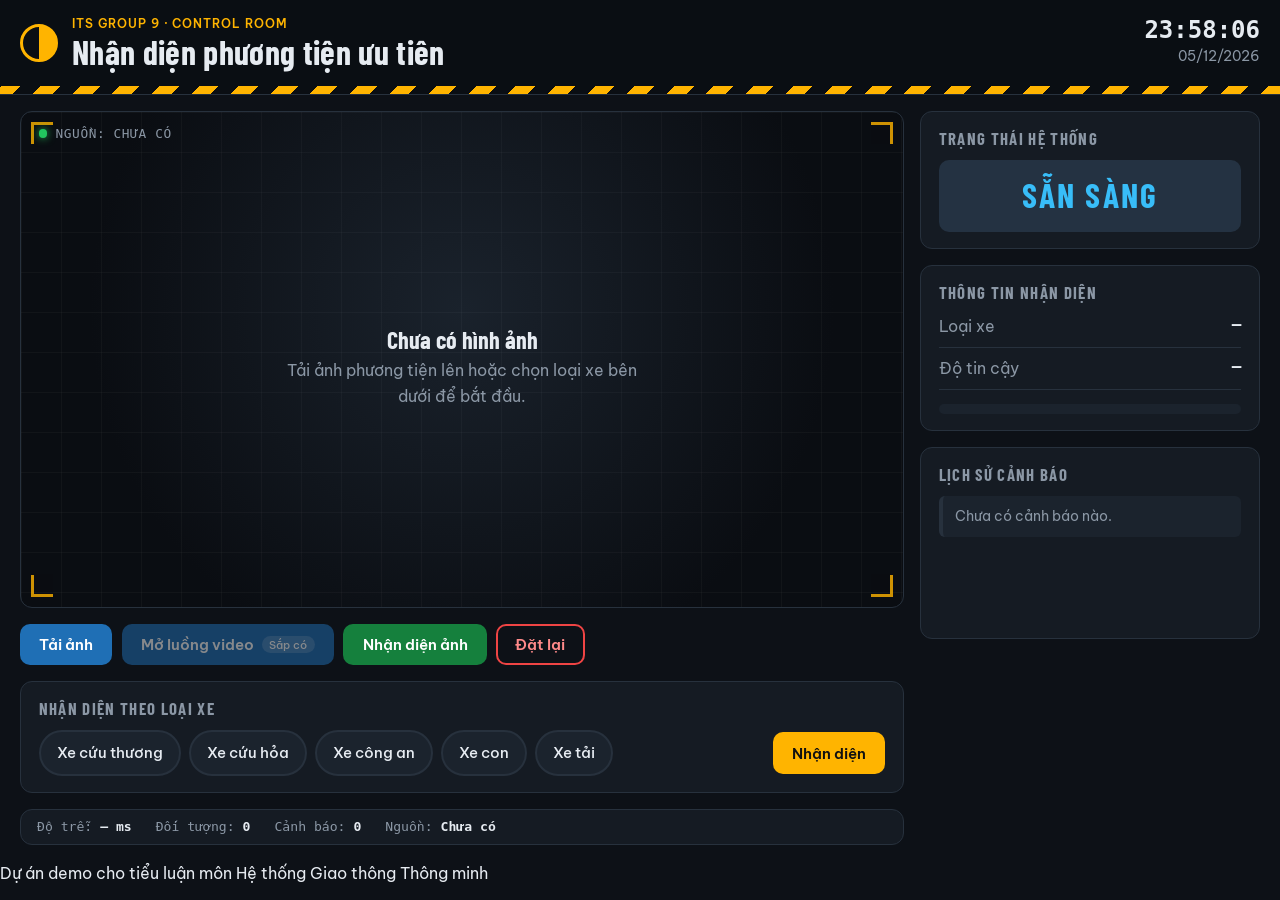
==== frontend/index.html @ 5339db7a "Add main dashboard layout, styles and clock" ====
<!DOCTYPE html>
<html lang="vi">
<head>
  <meta charset="UTF-8">
  <meta name="viewport" content="width=device-width, initial-scale=1">
  <title>Trung tâm nhận diện phương tiện ưu tiên | ITS Group 9</title>
  <meta name="description" content="Demo nhận diện phương tiện ưu tiên: xe cứu thương, xe cứu hỏa, xe công an.">
  <meta name="color-scheme" content="dark">

  <link rel="preconnect" href="https://fonts.googleapis.com">
  <link rel="preconnect" href="https://fonts.gstatic.com" crossorigin>
  <link href="https://fonts.googleapis.com/css2?family=Barlow+Condensed:wght@600;700&family=Be+Vietnam+Pro:wght@400;500;600&display=swap" rel="stylesheet">
  <link rel="stylesheet" href="css/style.css">
</head>
<body>
  <a class="skip-link" href="#main">Bỏ qua đến nội dung chính</a>

  <!-- ===== Thanh tiêu đề ===== -->
  <header class="topbar">
    <div class="topbar__inner">
      <div class="brand">
        <span class="brand__mark" aria-hidden="true"></span>
        <div>
          <p class="brand__kicker">ITS Group 9 · Control Room</p>
          <h1 class="brand__title">Nhận diện phương tiện ưu tiên</h1>
        </div>
      </div>
      <div class="clock" aria-label="Thời gian hiện tại">
        <time id="clock" class="clock__time">--:--:--</time>
        <span id="clock-date" class="clock__date">--/--/----</span>
      </div>
    </div>
    <div class="hazard-band" aria-hidden="true"></div>
  </header>

  <main id="main" class="dashboard">

    <!-- ===== Cột trái: màn hình + điều khiển ===== -->
    <div class="workspace">

      <!-- Màn hình hiển thị (Thành viên 4 vẽ khung tải ảnh/xem trước vào #upload-root) -->
      <section class="stage" aria-label="Màn hình nhận diện">
        <div class="stage__tag"><span class="dot" aria-hidden="true"></span>Nguồn: <span id="stage-source">Chưa có</span></div>
        <i class="corner corner--tl" aria-hidden="true"></i>
        <i class="corner corner--tr" aria-hidden="true"></i>
        <i class="corner corner--bl" aria-hidden="true"></i>
        <i class="corner corner--br" aria-hidden="true"></i>

        <div id="upload-root" class="stage__body">
          <!-- Thành viên 4: khung kéo thả, ảnh xem trước, trạng thái xử lý (js/upload.js) -->
          <div class="stage__hint">
            <p class="stage__hint-title">Chưa có hình ảnh</p>
            <p>Tải ảnh phương tiện lên hoặc chọn loại xe bên dưới để bắt đầu.</p>
          </div>
        </div>
      </section>

      <!-- Nút điều khiển -->
      <div class="toolbar" role="group" aria-label="Điều khiển">
        <button id="btn-load" class="btn btn--primary" type="button">Tải ảnh</button>
        <button id="btn-stream" class="btn btn--primary" type="button" disabled
                title="Hướng phát triển: chưa có trong phạm vi demo">Mở luồng video <small>Sắp có</small></button>
        <button id="btn-start" class="btn btn--go" type="button">Nhận diện ảnh</button>
        <button id="btn-reset" class="btn btn--stop" type="button">Đặt lại</button>
      </div>

      <!-- Nhận diện theo loại xe (Thành viên 3) -->
      <section class="card" aria-labelledby="type-title">
        <h2 id="type-title" class="card__title">Nhận diện theo loại xe</h2>
        <form id="type-form" class="type-form" novalidate>
          <fieldset class="choices">
            <legend class="visually-hidden">Loại phương tiện</legend>
            <!-- value phải khớp danh sách vehicle_type của backend -->
            <label class="choice"><input type="radio" name="vehicle_type" value="ambulance" required><span class="choice__body">Xe cứu thương</span></label>
            <label class="choice"><input type="radio" name="vehicle_type" value="fire_truck"><span class="choice__body">Xe cứu hỏa</span></label>
            <label class="choice"><input type="radio" name="vehicle_type" value="police"><span class="choice__body">Xe công an</span></label>
            <label class="choice"><input type="radio" name="vehicle_type" value="car"><span class="choice__body">Xe con</span></label>
            <label class="choice"><input type="radio" name="vehicle_type" value="truck"><span class="choice__body">Xe tải</span></label>
          </fieldset>
          <button id="type-submit" class="btn btn--accent" type="submit">Nhận diện</button>
        </form>
        <p id="type-error" class="form-error" role="alert" hidden></p>
      </section>

      <!-- Thanh trạng thái -->
      <div class="statusbar" aria-label="Thông số hệ thống">
        <span>Độ trễ: <b id="stat-latency">– ms</b></span>
        <span>Đối tượng: <b id="stat-objects">0</b></span>
        <span>Cảnh báo: <b id="stat-alerts">0</b></span>
        <span>Nguồn: <b id="stat-source">Chưa có</b></span>
      </div>
    </div>

    <!-- ===== Cột phải: trạng thái, thông tin, lịch sử ===== -->
    <aside id="result" class="sidebar" data-state="empty" aria-label="Kết quả nhận diện">

      <section class="card">
        <h2 class="card__title">Trạng thái hệ thống</h2>
        <div id="result-status" class="status-badge" role="status" aria-live="polite">Sẵn sàng</div>
        <p id="result-loading" class="note" hidden>Đang nhận diện…</p>
        <p id="result-error" class="form-error" role="alert" hidden></p>
      </section>

      <section class="card">
        <h2 class="card__title">Thông tin nhận diện</h2>
        <dl class="info">
          <div><dt>Loại xe</dt><dd id="result-type">—</dd></div>
          <div><dt>Độ tin cậy</dt><dd id="result-confidence">—</dd></div>
        </dl>
        <div class="meter" aria-hidden="true"><span id="result-meter"></span></div>
      </section>

      <section class="card card--grow">
        <h2 class="card__title">Lịch sử cảnh báo</h2>
        <ul id="history-list" class="history">
          <li class="history__empty">Chưa có cảnh báo nào.</li>
        </ul>
      </section>
    </aside>
  </main>

  <footer class="site-footer">
    <p>Dự án demo cho tiểu luận môn Hệ thống Giao thông Thông minh</p>
  </footer>

  <script src="js/clock.js" defer></script>
  <script src="js/api.js" defer></script>
  <!-- <script src="js/upload.js" defer></script>  (Thành viên 4 mở dòng này khi có file) -->
</body>
</html>
---- frontend/css/style.css ----
/* ===== Biến chung (giao diện phòng điều khiển, nền tối) ===== */
:root {
  --bg: #0d1117;
  --panel: #151b23;
  --panel-2: #1b232d;
  --line: #27313d;
  --text: #e6ebf1;
  --muted: #8b97a5;
  --signal: #ffb400;   /* vàng cảnh báo */
  --ok: #22c55e;
  --alert: #ef4444;
  --info: #38bdf8;
  --radius: 12px;
  --font-head: "Barlow Condensed", "Arial Narrow", sans-serif;
  --font-body: "Be Vietnam Pro", system-ui, -apple-system, "Segoe UI", sans-serif;
  --font-num: ui-monospace, "Cascadia Mono", Consolas, monospace;
}

*, *::before, *::after { box-sizing: border-box; }
body { margin: 0; background: var(--bg); color: var(--text); font: 400 1rem/1.6 var(--font-body); }
h1, h2, h3, p, dl, dd, ul, ol { margin: 0; }
ul, ol { padding: 0; list-style: none; }

.visually-hidden { position: absolute; width: 1px; height: 1px; overflow: hidden; clip: rect(0 0 0 0); white-space: nowrap; }
.skip-link { position: absolute; left: 1rem; top: -4rem; z-index: 20; background: var(--signal); color: #111; padding: .5rem 1rem; border-radius: 8px; }
.skip-link:focus { top: 1rem; }
:focus-visible { outline: 3px solid var(--signal); outline-offset: 2px; }

/* ===== Thanh tiêu đề ===== */
.topbar { background: #0a0e13; border-bottom: 1px solid var(--line); }
.topbar__inner { display: flex; align-items: center; justify-content: space-between; gap: 1rem; padding: .9rem 1.25rem; }
.brand { display: flex; align-items: center; gap: .85rem; }
.brand__mark {
  width: 2.4rem; height: 2.4rem; border-radius: 50%; flex: none;
  border: 3px solid var(--signal);
  background: conic-gradient(var(--signal) 0 50%, transparent 50% 100%);
}
.brand__kicker { color: var(--signal); font-size: .78rem; font-weight: 600; letter-spacing: .08em; text-transform: uppercase; }
.brand__title { font: 700 clamp(1.5rem, 4.5vw, 2.1rem)/1.1 var(--font-head); letter-spacing: .01em; }
.clock { text-align: right; flex: none; }
.clock__time { display: block; font: 600 1.5rem/1.1 var(--font-num); }
.clock__date { color: var(--muted); font-size: .85rem; }
.hazard-band { height: 8px; background: repeating-linear-gradient(-45deg, var(--signal) 0 14px, #0a0e13 14px 28px); }

/* ===== Bố cục chính ===== */
.dashboard { display: grid; gap: 1rem; padding: 1rem 1.25rem; grid-template-columns: 1fr; max-width: 1400px; margin-inline: auto; }
.workspace, .sidebar { display: flex; flex-direction: column; gap: 1rem; min-width: 0; }

.card { background: var(--panel); border: 1px solid var(--line); border-radius: var(--radius); padding: 1rem 1.1rem; }
.card--grow { flex: 1; min-height: 12rem; }
.card__title { font: 700 1.05rem/1.2 var(--font-head); letter-spacing: .08em; text-transform: uppercase; color: var(--muted); margin-bottom: .75rem; }

/* ===== Màn hình hiển thị ===== */
.stage {
  position: relative; aspect-ratio: 16 / 9; min-height: 14rem; overflow: hidden;
  border: 1px solid var(--line); border-radius: var(--radius);
  background:
    linear-gradient(rgba(255,255,255,.03) 1px, transparent 1px) 0 0 / 40px 40px,
    linear-gradient(90deg, rgba(255,255,255,.03) 1px, transparent 1px) 0 0 / 40px 40px,
    radial-gradient(circle at 50% 40%, #1a222c, #0a0d12 70%);
}
.stage__tag {
  position: absolute; top: .9rem; left: 1.1rem; z-index: 2; display: flex; align-items: center; gap: .5rem;
  font: 500 .8rem var(--font-num); color: var(--muted); text-transform: uppercase; letter-spacing: .05em;
}
.dot { width: .55rem; height: .55rem; border-radius: 50%; background: var(--ok); box-shadow: 0 0 8px var(--ok); }
.corner { position: absolute; width: 22px; height: 22px; border: 0 solid var(--signal); opacity: .8; }
.corner--tl { top: 10px; left: 10px; border-width: 3px 0 0 3px; }
.corner--tr { top: 10px; right: 10px; border-width: 3px 3px 0 0; }
.corner--bl { bottom: 10px; left: 10px; border-width: 0 0 3px 3px; }
.corner--br { bottom: 10px; right: 10px; border-width: 0 3px 3px 0; }
.stage__body { position: absolute; inset: 0; display: grid; place-items: center; padding: 2.5rem 1.5rem 1.5rem; }
.stage__hint { text-align: center; max-width: 34ch; color: var(--muted); }
.stage__hint-title { font: 700 1.5rem var(--font-head); color: var(--text); margin-bottom: .25rem; }

/* ===== Nút ===== */
.toolbar { display: flex; flex-wrap: wrap; gap: .6rem; }
.btn {
  display: inline-flex; align-items: center; justify-content: center; gap: .5rem; padding: .7rem 1.2rem;
  border: 0; border-radius: 10px; font: 600 .95rem var(--font-body); color: #fff; cursor: pointer;
  transition: filter .15s, transform .05s;
}
.btn:hover:not(:disabled) { filter: brightness(1.15); }
.btn:active:not(:disabled) { transform: translateY(1px); }
.btn:disabled { opacity: .5; cursor: not-allowed; }
.btn small { font-size: .7rem; font-weight: 500; padding: .1rem .45rem; border-radius: 999px; background: rgba(255,255,255,.18); }
.btn--primary { background: #1f6fb5; }
.btn--go { background: #15803d; }
.btn--stop { background: transparent; color: #ff8a8a; box-shadow: inset 0 0 0 2px var(--alert); }
.btn--accent { background: var(--signal); color: #111; }

/* ===== Form chọn loại xe ===== */
.type-form { display: flex; flex-wrap: wrap; align-items: center; gap: .85rem; }
.choices { border: 0; padding: 0; margin: 0; display: flex; flex-wrap: wrap; gap: .5rem; flex: 1 1 22rem; }
.choice { position: relative; }
.choice input { position: absolute; inset: 0; opacity: 0; margin: 0; cursor: pointer; }
.choice__body {
  display: block; padding: .55rem 1rem; border: 2px solid var(--line); border-radius: 999px;
  background: var(--panel-2); font-size: .92rem; font-weight: 500; transition: border-color .15s, background-color .15s;
}
.choice input:hover + .choice__body { border-color: var(--muted); }
.choice input:checked + .choice__body { border-color: var(--signal); background: rgba(255,180,0,.14); color: #ffd466; }
.choice input:focus-visible + .choice__body { outline: 3px solid var(--signal); outline-offset: 2px; }
.form-error { margin-top: .6rem; color: #ff8a8a; font-weight: 500; }
.note { margin-top: .6rem; color: var(--info); font-size: .9rem; }

/* ===== Thanh trạng thái ===== */
.statusbar {
  display: flex; flex-wrap: wrap; gap: .5rem 1.5rem; padding: .6rem 1rem;
  background: var(--panel); border: 1px solid var(--line); border-radius: var(--radius);
  color: var(--muted); font: .82rem var(--font-num);
}
.statusbar b { color: var(--text); font-weight: 600; }

/* ===== Cột phải ===== */
.status-badge {
  display: grid; place-items: center; min-height: 4.5rem; border-radius: 10px; padding: .5rem 1rem;
  font: 700 clamp(1.6rem, 3vw, 2.1rem)/1.1 var(--font-head); letter-spacing: .06em; text-transform: uppercase; text-align: center;
  background: #243242; color: var(--info);
}
#result[data-state="normal"]   .status-badge { background: #14532d; color: #86efac; box-shadow: 0 0 22px rgba(34,197,94,.35); }
#result[data-state="priority"] .status-badge { background: #991b1b; color: #fff; animation: pulse 1.1s ease-in-out infinite; }
#result[data-state="error"]    .status-badge { background: #3b2a12; color: var(--signal); }
@keyframes pulse {
  0%, 100% { box-shadow: 0 0 0 0 rgba(239,68,68,.55); }
  50%      { box-shadow: 0 0 0 14px rgba(239,68,68,0); }
}

.info { display: grid; gap: .5rem; margin-bottom: .9rem; }
.info div { display: flex; justify-content: space-between; gap: 1rem; padding-bottom: .45rem; border-bottom: 1px solid var(--line); }
.info dt { color: var(--muted); }
.info dd { font: 600 1rem var(--font-num); }
.meter { height: 10px; background: var(--panel-2); border-radius: 999px; overflow: hidden; }
.meter span { display: block; height: 100%; width: 0; background: var(--signal); transition: width .4s ease; }
#result[data-state="priority"] .meter span { background: var(--alert); }
#result[data-state="normal"] .meter span { background: var(--ok); }

.history { display: grid; gap: .5rem; max-height: 16rem; overflow-y: auto; }
.history li { padding: .55rem .75rem; background: var(--panel-2); border-left: 4px solid var(--alert); border-radius: 6px; font-size: .9rem; }
.history__empty { border-left-color: var(--line) !important; color: var(--muted); }

/* ===== Màn hình lớn ===== */
@media (min-width: 1000px) {
  .dashboard { grid-template-columns: minmax(0, 1fr) 340px; align-items: start; }
  .sidebar { position: sticky; top: 1rem; }
}
@media (min-width: 900px) {
  .flow { grid-template-columns: repeat(5, 1fr); gap: 1.1rem; }
  .flow__step { padding: 3.2rem .9rem .9rem; }
  .flow__num { left: .9rem; top: .9rem; }
  .flow__step:not(.flow__step--last)::after { content: "→"; left: auto; right: -1rem; bottom: auto; top: 1.25rem; font-size: 1.2rem; }
}
@media (max-width: 520px) {
  .topbar__inner { padding-inline: .9rem; }
  .clock__time { font-size: 1.15rem; }
  .btn { flex: 1 1 calc(50% - .6rem); }
  .btn--accent { flex: 1 1 100%; }
}
@media (prefers-reduced-motion: reduce) {
  * { animation: none !important; transition: none !important; }
}
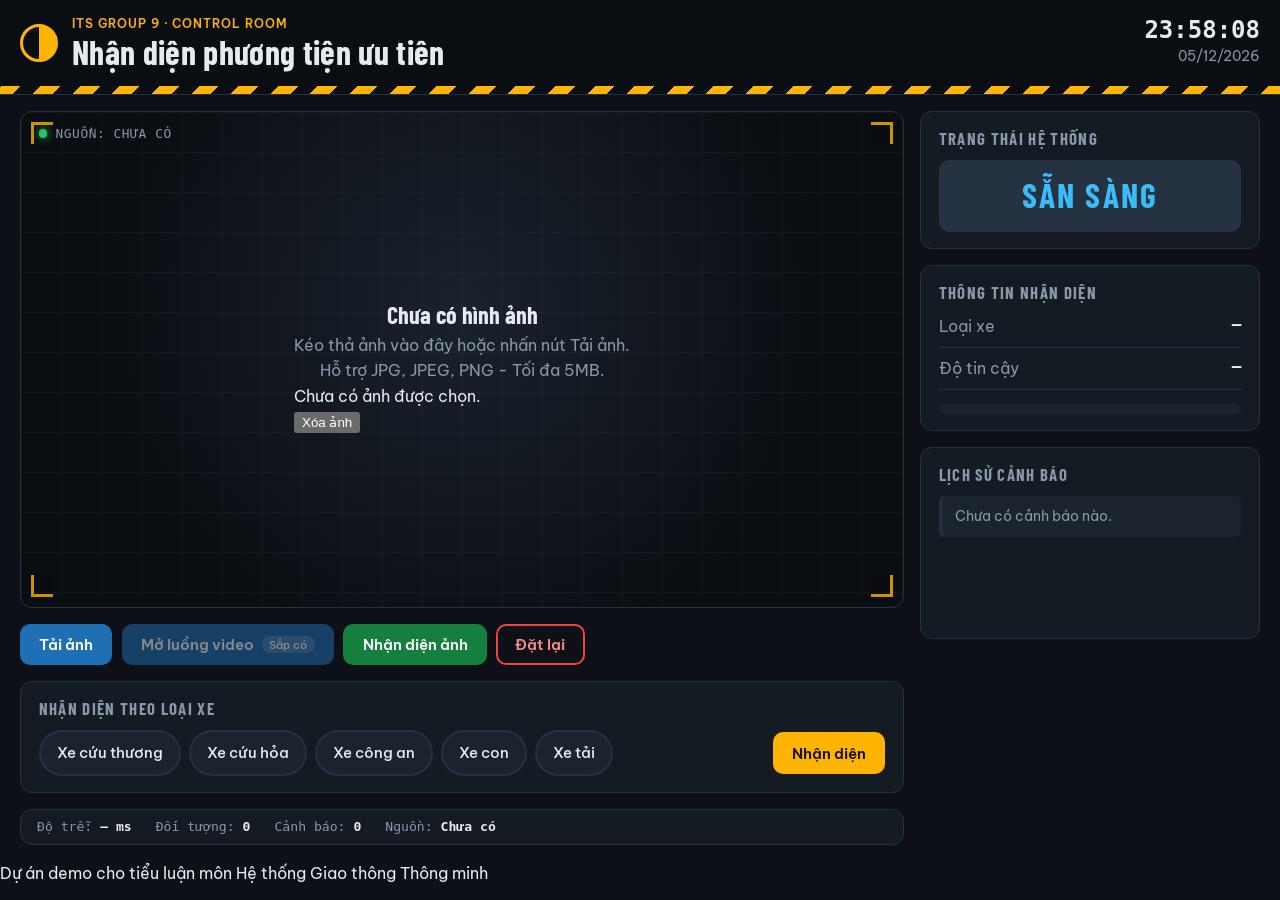
==== commit 73a9ddf1: "Complete image upload and preview interface" ====
--- a/frontend/index.html
+++ b/frontend/index.html
@@ -46,13 +46,40 @@
         <i class="corner corner--bl" aria-hidden="true"></i>
         <i class="corner corner--br" aria-hidden="true"></i>
 
-        <div id="upload-root" class="stage__body">
-          <!-- Thành viên 4: khung kéo thả, ảnh xem trước, trạng thái xử lý (js/upload.js) -->
-          <div class="stage__hint">
+        
+<div id="upload-root" class="stage__body">
+    <div id="dropArea">
+
+        <input
+            type="file"
+            id="imageInput"
+            accept=".jpg,.jpeg,.png"
+            hidden
+        >
+
+        <div class="stage__hint">
             <p class="stage__hint-title">Chưa có hình ảnh</p>
-            <p>Tải ảnh phương tiện lên hoặc chọn loại xe bên dưới để bắt đầu.</p>
-          </div>
+            <p>Kéo thả ảnh vào đây hoặc nhấn nút Tải ảnh.</p>
+            <p>Hỗ trợ JPG, JPEG, PNG - Tối đa 5MB.</p>
         </div>
+
+        <img
+            id="imagePreview"
+            alt="Ảnh phương tiện xem trước"
+            style="display: none;"
+        >
+
+        <p id="uploadStatus" role="status" aria-live="polite">
+            Chưa có ảnh được chọn.
+        </p>
+
+        <button type="button" id="clearButton">
+            Xóa ảnh
+        </button>
+
+    </div>
+</div>
+
       </section>
 
       <!-- Nút điều khiển -->
@@ -124,7 +151,6 @@
   </footer>
 
   <script src="js/clock.js" defer></script>
-  <script src="js/api.js" defer></script>
-  <!-- <script src="js/upload.js" defer></script>  (Thành viên 4 mở dòng này khi có file) -->
+  <script src="js/upload.js" defer></script>
 </body>
 </html>
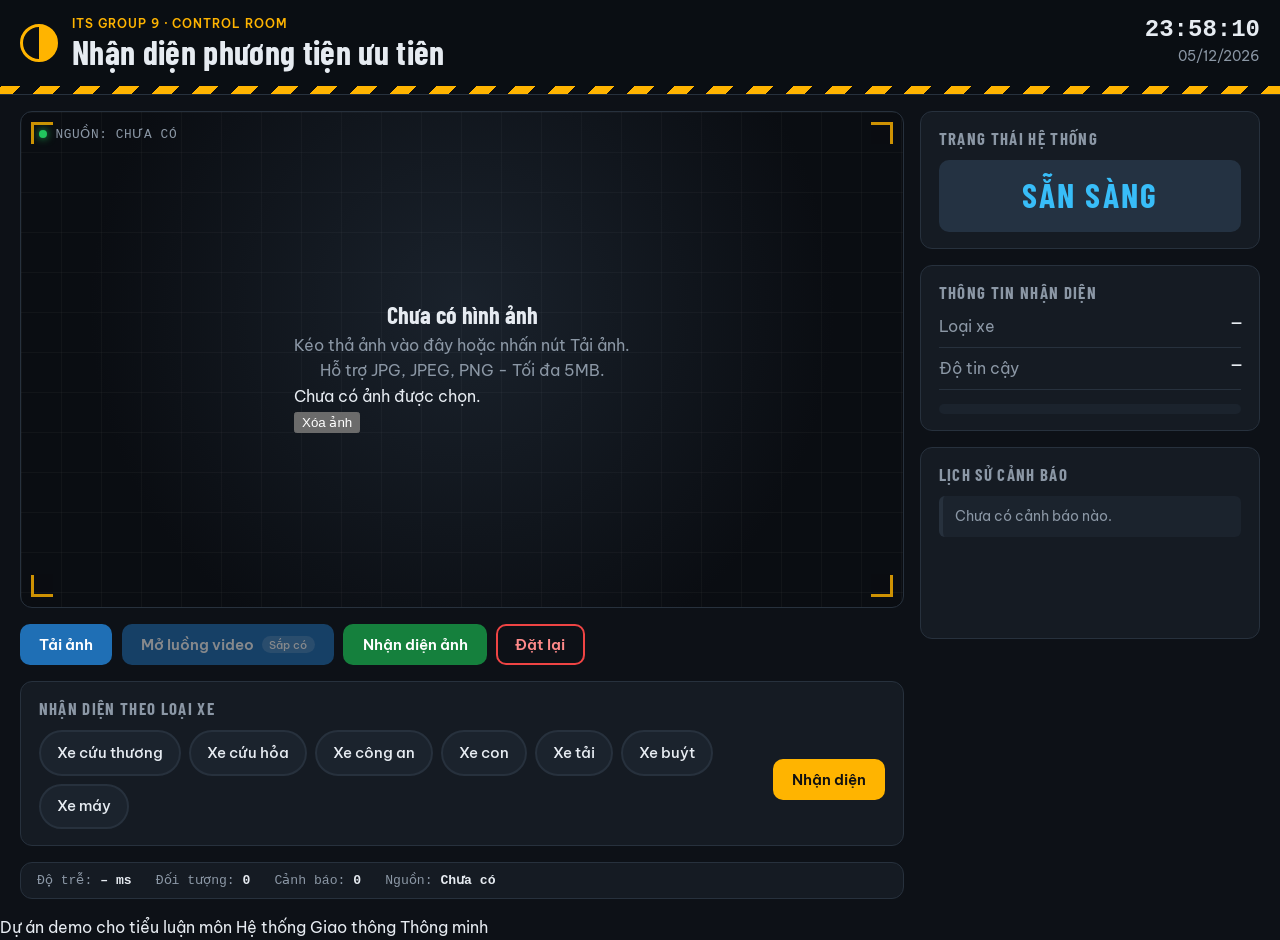
==== commit 133acb04: "Sửa để chạy được: thêm backend/main.py, services/detector.py, api.js, requirements.txt; sửa tên fire" ====
--- a/frontend/index.html
+++ b/frontend/index.html
@@ -99,10 +99,12 @@
             <legend class="visually-hidden">Loại phương tiện</legend>
             <!-- value phải khớp danh sách vehicle_type của backend -->
             <label class="choice"><input type="radio" name="vehicle_type" value="ambulance" required><span class="choice__body">Xe cứu thương</span></label>
-            <label class="choice"><input type="radio" name="vehicle_type" value="fire_truck"><span class="choice__body">Xe cứu hỏa</span></label>
+            <label class="choice"><input type="radio" name="vehicle_type" value="firetruck"><span class="choice__body">Xe cứu hỏa</span></label>
             <label class="choice"><input type="radio" name="vehicle_type" value="police"><span class="choice__body">Xe công an</span></label>
             <label class="choice"><input type="radio" name="vehicle_type" value="car"><span class="choice__body">Xe con</span></label>
             <label class="choice"><input type="radio" name="vehicle_type" value="truck"><span class="choice__body">Xe tải</span></label>
+            <label class="choice"><input type="radio" name="vehicle_type" value="bus"><span class="choice__body">Xe buýt</span></label>
+            <label class="choice"><input type="radio" name="vehicle_type" value="motorbike"><span class="choice__body">Xe máy</span></label>
           </fieldset>
           <button id="type-submit" class="btn btn--accent" type="submit">Nhận diện</button>
         </form>
@@ -152,5 +154,6 @@
 
   <script src="js/clock.js" defer></script>
   <script src="js/upload.js" defer></script>
+  <script src="js/api.js" defer></script>
 </body>
 </html>
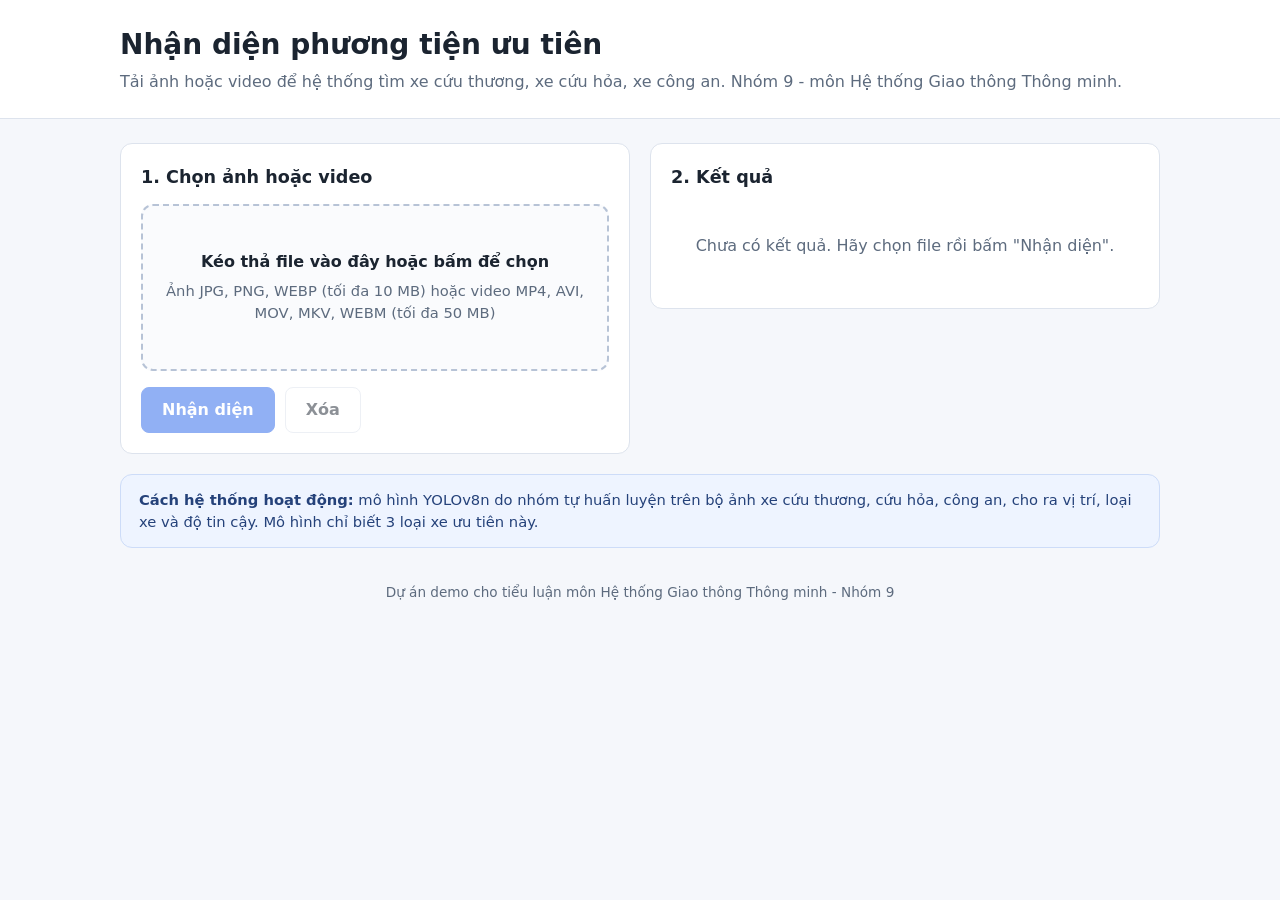
==== commit 1dbf3fb6: "dung model YOLOv8 tu huan luyen nhan dien xe uu tien" ====
--- a/frontend/index.html
+++ b/frontend/index.html
@@ -2,158 +2,86 @@
 <html lang="vi">
 <head>
   <meta charset="UTF-8">
-  <meta name="viewport" content="width=device-width, initial-scale=1">
-  <title>Trung tâm nhận diện phương tiện ưu tiên | ITS Group 9</title>
-  <meta name="description" content="Demo nhận diện phương tiện ưu tiên: xe cứu thương, xe cứu hỏa, xe công an.">
-  <meta name="color-scheme" content="dark">
-
-  <link rel="preconnect" href="https://fonts.googleapis.com">
-  <link rel="preconnect" href="https://fonts.gstatic.com" crossorigin>
-  <link href="https://fonts.googleapis.com/css2?family=Barlow+Condensed:wght@600;700&family=Be+Vietnam+Pro:wght@400;500;600&display=swap" rel="stylesheet">
+  <meta name="viewport" content="width=device-width, initial-scale=1.0">
+  <title>Nhận diện phương tiện ưu tiên</title>
+  <link rel="icon" href="data:image/svg+xml,%3Csvg xmlns='http://www.w3.org/2000/svg' viewBox='0 0 100 100'%3E%3Ctext y='.9em' font-size='90'%3E%F0%9F%9A%91%3C/text%3E%3C/svg%3E">
   <link rel="stylesheet" href="css/style.css">
 </head>
 <body>
-  <a class="skip-link" href="#main">Bỏ qua đến nội dung chính</a>
+  <header class="header">
+    <div class="container">
+      <h1>Nhận diện phương tiện ưu tiên</h1>
+      <p>Tải ảnh hoặc video để hệ thống tìm xe cứu thương, xe cứu hỏa, xe công an. Nhóm 9 - môn Hệ thống Giao thông Thông minh.</p>
+    </div>
+  </header>
 
-  <!-- ===== Thanh tiêu đề ===== -->
-  <header class="topbar">
-    <div class="topbar__inner">
-      <div class="brand">
-        <span class="brand__mark" aria-hidden="true"></span>
-        <div>
-          <p class="brand__kicker">ITS Group 9 · Control Room</p>
-          <h1 class="brand__title">Nhận diện phương tiện ưu tiên</h1>
+  <main class="container layout">
+    <!-- Cột trái: chọn file -->
+    <section class="card" aria-labelledby="upload-title">
+      <h2 id="upload-title">1. Chọn ảnh hoặc video</h2>
+
+      <label id="drop-area" class="drop" for="file-input">
+        <input id="file-input" type="file" accept="image/jpeg,image/png,image/webp,video/mp4,video/webm,video/quicktime,video/x-matroska,video/x-msvideo,.mp4,.avi,.mov,.mkv,.webm" hidden>
+        <div id="drop-empty" class="drop__empty">
+          <strong>Kéo thả file vào đây hoặc bấm để chọn</strong>
+          <span>Ảnh JPG, PNG, WEBP (tối đa 10 MB) hoặc video MP4, AVI, MOV, MKV, WEBM (tối đa 50 MB)</span>
+        </div>
+        <div id="preview" class="preview" hidden></div>
+      </label>
+
+      <p id="file-info" class="file-info" hidden></p>
+      <p id="file-error" class="error" role="alert" hidden></p>
+
+      <div class="actions">
+        <button id="btn-detect" class="btn btn--primary" type="button" disabled>Nhận diện</button>
+        <button id="btn-clear" class="btn" type="button" disabled>Xóa</button>
+      </div>
+    </section>
+
+    <!-- Cột phải: kết quả -->
+    <section class="card" aria-labelledby="result-title" aria-live="polite">
+      <h2 id="result-title">2. Kết quả</h2>
+
+      <div id="result-empty" class="placeholder">Chưa có kết quả. Hãy chọn file rồi bấm "Nhận diện".</div>
+      <div id="result-loading" class="loading" hidden><span class="spinner"></span><span id="loading-text">Đang phân tích...</span></div>
+      <p id="result-error" class="error" role="alert" hidden></p>
+
+      <div id="result" hidden>
+        <div id="banner" class="banner"></div>
+        <p id="result-message" class="message"></p>
+
+        <dl class="facts">
+          <div><dt>Loại xe chính</dt><dd id="r-type">-</dd></div>
+          <div><dt id="r-score-label">Độ tin cậy</dt><dd id="r-score">-</dd></div>
+          <div id="r-video-row" hidden><dt>Khung hình đã phân tích</dt><dd id="r-video">-</dd></div>
+        </dl>
+
+        <div id="timeline-box" hidden>
+          <h3>Dòng thời gian của video</h3>
+          <div id="timeline" class="timeline"></div>
+          <p class="legend"><span class="dot dot--red"></span> có xe ưu tiên <span class="dot dot--gray"></span> không thấy xe ưu tiên</p>
+        </div>
+
+        <figure id="annotated-box" class="annotated" hidden>
+          <img id="annotated" alt="Ảnh đã đánh dấu phương tiện">
+          <figcaption id="annotated-caption">Khung đỏ: xe ưu tiên do mô hình phát hiện.</figcaption>
+        </figure>
+
+        <div id="det-box" hidden>
+          <h3>Các xe ưu tiên tìm thấy</h3>
+          <ul id="det-list" class="det-list"></ul>
         </div>
       </div>
-      <div class="clock" aria-label="Thời gian hiện tại">
-        <time id="clock" class="clock__time">--:--:--</time>
-        <span id="clock-date" class="clock__date">--/--/----</span>
-      </div>
-    </div>
-    <div class="hazard-band" aria-hidden="true"></div>
-  </header>
+    </section>
 
-  <main id="main" class="dashboard">
-
-    <!-- ===== Cột trái: màn hình + điều khiển ===== -->
-    <div class="workspace">
-
-      <!-- Màn hình hiển thị (Thành viên 4 vẽ khung tải ảnh/xem trước vào #upload-root) -->
-      <section class="stage" aria-label="Màn hình nhận diện">
-        <div class="stage__tag"><span class="dot" aria-hidden="true"></span>Nguồn: <span id="stage-source">Chưa có</span></div>
-        <i class="corner corner--tl" aria-hidden="true"></i>
-        <i class="corner corner--tr" aria-hidden="true"></i>
-        <i class="corner corner--bl" aria-hidden="true"></i>
-        <i class="corner corner--br" aria-hidden="true"></i>
-
-        
-<div id="upload-root" class="stage__body">
-    <div id="dropArea">
-
-        <input
-            type="file"
-            id="imageInput"
-            accept=".jpg,.jpeg,.png"
-            hidden
-        >
-
-        <div class="stage__hint">
-            <p class="stage__hint-title">Chưa có hình ảnh</p>
-            <p>Kéo thả ảnh vào đây hoặc nhấn nút Tải ảnh.</p>
-            <p>Hỗ trợ JPG, JPEG, PNG - Tối đa 5MB.</p>
-        </div>
-
-        <img
-            id="imagePreview"
-            alt="Ảnh phương tiện xem trước"
-            style="display: none;"
-        >
-
-        <p id="uploadStatus" role="status" aria-live="polite">
-            Chưa có ảnh được chọn.
-        </p>
-
-        <button type="button" id="clearButton">
-            Xóa ảnh
-        </button>
-
-    </div>
-</div>
-
-      </section>
-
-      <!-- Nút điều khiển -->
-      <div class="toolbar" role="group" aria-label="Điều khiển">
-        <button id="btn-load" class="btn btn--primary" type="button">Tải ảnh</button>
-        <button id="btn-stream" class="btn btn--primary" type="button" disabled
-                title="Hướng phát triển: chưa có trong phạm vi demo">Mở luồng video <small>Sắp có</small></button>
-        <button id="btn-start" class="btn btn--go" type="button">Nhận diện ảnh</button>
-        <button id="btn-reset" class="btn btn--stop" type="button">Đặt lại</button>
-      </div>
-
-      <!-- Nhận diện theo loại xe (Thành viên 3) -->
-      <section class="card" aria-labelledby="type-title">
-        <h2 id="type-title" class="card__title">Nhận diện theo loại xe</h2>
-        <form id="type-form" class="type-form" novalidate>
-          <fieldset class="choices">
-            <legend class="visually-hidden">Loại phương tiện</legend>
-            <!-- value phải khớp danh sách vehicle_type của backend -->
-            <label class="choice"><input type="radio" name="vehicle_type" value="ambulance" required><span class="choice__body">Xe cứu thương</span></label>
-            <label class="choice"><input type="radio" name="vehicle_type" value="firetruck"><span class="choice__body">Xe cứu hỏa</span></label>
-            <label class="choice"><input type="radio" name="vehicle_type" value="police"><span class="choice__body">Xe công an</span></label>
-            <label class="choice"><input type="radio" name="vehicle_type" value="car"><span class="choice__body">Xe con</span></label>
-            <label class="choice"><input type="radio" name="vehicle_type" value="truck"><span class="choice__body">Xe tải</span></label>
-            <label class="choice"><input type="radio" name="vehicle_type" value="bus"><span class="choice__body">Xe buýt</span></label>
-            <label class="choice"><input type="radio" name="vehicle_type" value="motorbike"><span class="choice__body">Xe máy</span></label>
-          </fieldset>
-          <button id="type-submit" class="btn btn--accent" type="submit">Nhận diện</button>
-        </form>
-        <p id="type-error" class="form-error" role="alert" hidden></p>
-      </section>
-
-      <!-- Thanh trạng thái -->
-      <div class="statusbar" aria-label="Thông số hệ thống">
-        <span>Độ trễ: <b id="stat-latency">– ms</b></span>
-        <span>Đối tượng: <b id="stat-objects">0</b></span>
-        <span>Cảnh báo: <b id="stat-alerts">0</b></span>
-        <span>Nguồn: <b id="stat-source">Chưa có</b></span>
-      </div>
-    </div>
-
-    <!-- ===== Cột phải: trạng thái, thông tin, lịch sử ===== -->
-    <aside id="result" class="sidebar" data-state="empty" aria-label="Kết quả nhận diện">
-
-      <section class="card">
-        <h2 class="card__title">Trạng thái hệ thống</h2>
-        <div id="result-status" class="status-badge" role="status" aria-live="polite">Sẵn sàng</div>
-        <p id="result-loading" class="note" hidden>Đang nhận diện…</p>
-        <p id="result-error" class="form-error" role="alert" hidden></p>
-      </section>
-
-      <section class="card">
-        <h2 class="card__title">Thông tin nhận diện</h2>
-        <dl class="info">
-          <div><dt>Loại xe</dt><dd id="result-type">—</dd></div>
-          <div><dt>Độ tin cậy</dt><dd id="result-confidence">—</dd></div>
-        </dl>
-        <div class="meter" aria-hidden="true"><span id="result-meter"></span></div>
-      </section>
-
-      <section class="card card--grow">
-        <h2 class="card__title">Lịch sử cảnh báo</h2>
-        <ul id="history-list" class="history">
-          <li class="history__empty">Chưa có cảnh báo nào.</li>
-        </ul>
-      </section>
-    </aside>
+    <section class="note card--wide">
+      <strong>Cách hệ thống hoạt động:</strong> mô hình YOLOv8n do nhóm tự huấn luyện trên bộ ảnh xe cứu thương, cứu hỏa, công an,
+      cho ra vị trí, loại xe và độ tin cậy. Mô hình chỉ biết 3 loại xe ưu tiên này.
+    </section>
   </main>
 
-  <footer class="site-footer">
-    <p>Dự án demo cho tiểu luận môn Hệ thống Giao thông Thông minh</p>
-  </footer>
+  <footer class="footer container">Dự án demo cho tiểu luận môn Hệ thống Giao thông Thông minh - Nhóm 9</footer>
 
-  <script src="js/clock.js" defer></script>
-  <script src="js/upload.js" defer></script>
-  <script src="js/api.js" defer></script>
+  <script src="js/app.js"></script>
 </body>
-</html>+</html>
--- a/frontend/css/style.css
+++ b/frontend/css/style.css
@@ -1,161 +1,102 @@
-/* ===== Biến chung (giao diện phòng điều khiển, nền tối) ===== */
 :root {
-  --bg: #0d1117;
-  --panel: #151b23;
-  --panel-2: #1b232d;
-  --line: #27313d;
-  --text: #e6ebf1;
-  --muted: #8b97a5;
-  --signal: #ffb400;   /* vàng cảnh báo */
-  --ok: #22c55e;
-  --alert: #ef4444;
-  --info: #38bdf8;
+  --bg: #f5f7fb;
+  --card: #ffffff;
+  --border: #dde3ed;
+  --text: #1b2430;
+  --muted: #5d6b7e;
+  --accent: #2563eb;
+  --accent-dark: #1d4fc4;
+  --danger: #c4251a;
+  --danger-bg: #fdecea;
+  --ok: #0b7a43;
+  --ok-bg: #e8f6ee;
   --radius: 12px;
-  --font-head: "Barlow Condensed", "Arial Narrow", sans-serif;
-  --font-body: "Be Vietnam Pro", system-ui, -apple-system, "Segoe UI", sans-serif;
-  --font-num: ui-monospace, "Cascadia Mono", Consolas, monospace;
 }
+* { box-sizing: border-box; }
+[hidden] { display: none !important; }
+html { -webkit-text-size-adjust: 100%; }
+body {
+  margin: 0;
+  font-family: "Segoe UI", system-ui, -apple-system, Roboto, Arial, sans-serif;
+  font-size: 16px;
+  line-height: 1.5;
+  color: var(--text);
+  background: var(--bg);
+}
+.container { max-width: 1080px; margin: 0 auto; padding: 0 20px; }
 
-*, *::before, *::after { box-sizing: border-box; }
-body { margin: 0; background: var(--bg); color: var(--text); font: 400 1rem/1.6 var(--font-body); }
-h1, h2, h3, p, dl, dd, ul, ol { margin: 0; }
-ul, ol { padding: 0; list-style: none; }
+.header { background: var(--card); border-bottom: 1px solid var(--border); padding: 24px 0; }
+.header h1 { margin: 0 0 4px; font-size: 1.75rem; }
+.header p { margin: 0; color: var(--muted); }
 
-.visually-hidden { position: absolute; width: 1px; height: 1px; overflow: hidden; clip: rect(0 0 0 0); white-space: nowrap; }
-.skip-link { position: absolute; left: 1rem; top: -4rem; z-index: 20; background: var(--signal); color: #111; padding: .5rem 1rem; border-radius: 8px; }
-.skip-link:focus { top: 1rem; }
-:focus-visible { outline: 3px solid var(--signal); outline-offset: 2px; }
+.layout { display: grid; grid-template-columns: 1fr 1fr; gap: 20px; padding-top: 24px; padding-bottom: 24px; align-items: start; }
+.card { background: var(--card); border: 1px solid var(--border); border-radius: var(--radius); padding: 20px; }
+.card--wide, .note { grid-column: 1 / -1; }
+.card h2 { margin: 0 0 14px; font-size: 1.1rem; }
+.card h3 { margin: 18px 0 8px; font-size: 0.95rem; color: var(--muted); font-weight: 600; }
 
-/* ===== Thanh tiêu đề ===== */
-.topbar { background: #0a0e13; border-bottom: 1px solid var(--line); }
-.topbar__inner { display: flex; align-items: center; justify-content: space-between; gap: 1rem; padding: .9rem 1.25rem; }
-.brand { display: flex; align-items: center; gap: .85rem; }
-.brand__mark {
-  width: 2.4rem; height: 2.4rem; border-radius: 50%; flex: none;
-  border: 3px solid var(--signal);
-  background: conic-gradient(var(--signal) 0 50%, transparent 50% 100%);
+/* Khung chọn file */
+.drop { display: block; border: 2px dashed #b7c3d6; border-radius: var(--radius); background: #fafbfd; cursor: pointer; transition: border-color .15s, background .15s; }
+.drop:hover, .drop.is-over { border-color: var(--accent); background: #eef4ff; }
+.drop__empty { display: flex; flex-direction: column; gap: 6px; align-items: center; justify-content: center; text-align: center; padding: 44px 20px; color: var(--muted); font-size: .92rem; }
+.drop__empty strong { color: var(--text); font-size: 1rem; }
+.preview { padding: 10px; text-align: center; }
+.preview img, .preview video { max-width: 100%; max-height: 320px; border-radius: 8px; display: block; margin: 0 auto; background: #000; }
+.file-info { margin: 10px 0 0; color: var(--muted); font-size: .9rem; word-break: break-all; }
+.error { margin: 10px 0 0; color: var(--danger); background: var(--danger-bg); border-radius: 8px; padding: 8px 12px; font-size: .92rem; }
+
+.actions { display: flex; gap: 10px; margin-top: 16px; }
+.btn { font: inherit; font-weight: 600; padding: 10px 20px; border-radius: 8px; border: 1px solid var(--border); background: #fff; color: var(--text); cursor: pointer; }
+.btn:hover:not(:disabled) { background: #f0f3f9; }
+.btn:disabled { opacity: .5; cursor: not-allowed; }
+.btn--primary { background: var(--accent); border-color: var(--accent); color: #fff; }
+.btn--primary:hover:not(:disabled) { background: var(--accent-dark); }
+.btn:focus-visible, select:focus-visible, .drop:focus-within { outline: 3px solid #93b4f5; outline-offset: 2px; }
+
+/* Kết quả */
+.placeholder { color: var(--muted); padding: 30px 0; text-align: center; }
+.loading { display: flex; align-items: center; gap: 12px; padding: 30px 0; justify-content: center; color: var(--muted); }
+.spinner { width: 22px; height: 22px; border: 3px solid #d3dcec; border-top-color: var(--accent); border-radius: 50%; animation: spin .8s linear infinite; }
+@keyframes spin { to { transform: rotate(360deg); } }
+
+.banner { border-radius: 10px; padding: 14px 16px; font-size: 1.3rem; font-weight: 700; text-align: center; }
+.banner--priority { background: var(--danger-bg); color: var(--danger); border: 1px solid #f3b9b3; }
+.banner--normal { background: var(--ok-bg); color: var(--ok); border: 1px solid #b6e0c8; }
+.banner--none { background: #eef1f6; color: var(--muted); border: 1px solid var(--border); }
+.message { margin: 12px 0; }
+
+.facts { margin: 0; }
+.facts div { display: flex; justify-content: space-between; gap: 12px; padding: 8px 0; border-bottom: 1px solid #eef1f6; }
+.facts dt { color: var(--muted); }
+.facts dd { margin: 0; font-weight: 600; text-align: right; }
+
+.timeline { display: flex; gap: 3px; flex-wrap: wrap; }
+.tick { width: 14px; height: 28px; border-radius: 3px; background: #c9d1de; }
+.tick--red { background: #d64538; }
+.tick--green { background: #3aa76d; }
+.legend { margin: 8px 0 0; font-size: .85rem; color: var(--muted); }
+.dot { display: inline-block; width: 10px; height: 10px; border-radius: 50%; margin: 0 4px 0 10px; vertical-align: middle; }
+.dot:first-child { margin-left: 0; }
+.dot--red { background: #d64538; } .dot--green { background: #3aa76d; } .dot--gray { background: #c9d1de; }
+
+.annotated { margin: 16px 0 0; }
+.annotated img { width: 100%; border-radius: 8px; border: 1px solid var(--border); display: block; }
+.annotated figcaption { margin-top: 6px; font-size: .85rem; color: var(--muted); }
+
+.det-list { list-style: none; margin: 0; padding: 0; }
+.det-list li { display: flex; gap: 10px; align-items: baseline; padding: 8px 0; border-bottom: 1px solid #eef1f6; font-size: .95rem; }
+.det-list .num { flex: none; width: 24px; height: 24px; border-radius: 6px; background: var(--ok); color: #fff; font-size: .8rem; font-weight: 700; display: grid; place-items: center; }
+.det-list .num--priority { background: var(--danger); }
+.det-list .name { font-weight: 600; }
+.det-list .meta { color: var(--muted); font-size: .85rem; }
+
+.inline-form { display: flex; gap: 10px; flex-wrap: wrap; }
+select { font: inherit; padding: 10px 12px; border: 1px solid var(--border); border-radius: 8px; background: #fff; min-width: 220px; }
+
+.note { background: #eef4ff; border: 1px solid #cddcf8; border-radius: var(--radius); padding: 14px 18px; color: #25427a; font-size: .92rem; }
+.footer { text-align: center; color: var(--muted); font-size: .85rem; padding: 10px 20px 28px; }
+
+@media (max-width: 820px) {
+  .layout { grid-template-columns: 1fr; }
+  .header h1 { font-size: 1.4rem; }
 }
-.brand__kicker { color: var(--signal); font-size: .78rem; font-weight: 600; letter-spacing: .08em; text-transform: uppercase; }
-.brand__title { font: 700 clamp(1.5rem, 4.5vw, 2.1rem)/1.1 var(--font-head); letter-spacing: .01em; }
-.clock { text-align: right; flex: none; }
-.clock__time { display: block; font: 600 1.5rem/1.1 var(--font-num); }
-.clock__date { color: var(--muted); font-size: .85rem; }
-.hazard-band { height: 8px; background: repeating-linear-gradient(-45deg, var(--signal) 0 14px, #0a0e13 14px 28px); }
-
-/* ===== Bố cục chính ===== */
-.dashboard { display: grid; gap: 1rem; padding: 1rem 1.25rem; grid-template-columns: 1fr; max-width: 1400px; margin-inline: auto; }
-.workspace, .sidebar { display: flex; flex-direction: column; gap: 1rem; min-width: 0; }
-
-.card { background: var(--panel); border: 1px solid var(--line); border-radius: var(--radius); padding: 1rem 1.1rem; }
-.card--grow { flex: 1; min-height: 12rem; }
-.card__title { font: 700 1.05rem/1.2 var(--font-head); letter-spacing: .08em; text-transform: uppercase; color: var(--muted); margin-bottom: .75rem; }
-
-/* ===== Màn hình hiển thị ===== */
-.stage {
-  position: relative; aspect-ratio: 16 / 9; min-height: 14rem; overflow: hidden;
-  border: 1px solid var(--line); border-radius: var(--radius);
-  background:
-    linear-gradient(rgba(255,255,255,.03) 1px, transparent 1px) 0 0 / 40px 40px,
-    linear-gradient(90deg, rgba(255,255,255,.03) 1px, transparent 1px) 0 0 / 40px 40px,
-    radial-gradient(circle at 50% 40%, #1a222c, #0a0d12 70%);
-}
-.stage__tag {
-  position: absolute; top: .9rem; left: 1.1rem; z-index: 2; display: flex; align-items: center; gap: .5rem;
-  font: 500 .8rem var(--font-num); color: var(--muted); text-transform: uppercase; letter-spacing: .05em;
-}
-.dot { width: .55rem; height: .55rem; border-radius: 50%; background: var(--ok); box-shadow: 0 0 8px var(--ok); }
-.corner { position: absolute; width: 22px; height: 22px; border: 0 solid var(--signal); opacity: .8; }
-.corner--tl { top: 10px; left: 10px; border-width: 3px 0 0 3px; }
-.corner--tr { top: 10px; right: 10px; border-width: 3px 3px 0 0; }
-.corner--bl { bottom: 10px; left: 10px; border-width: 0 0 3px 3px; }
-.corner--br { bottom: 10px; right: 10px; border-width: 0 3px 3px 0; }
-.stage__body { position: absolute; inset: 0; display: grid; place-items: center; padding: 2.5rem 1.5rem 1.5rem; }
-.stage__hint { text-align: center; max-width: 34ch; color: var(--muted); }
-.stage__hint-title { font: 700 1.5rem var(--font-head); color: var(--text); margin-bottom: .25rem; }
-
-/* ===== Nút ===== */
-.toolbar { display: flex; flex-wrap: wrap; gap: .6rem; }
-.btn {
-  display: inline-flex; align-items: center; justify-content: center; gap: .5rem; padding: .7rem 1.2rem;
-  border: 0; border-radius: 10px; font: 600 .95rem var(--font-body); color: #fff; cursor: pointer;
-  transition: filter .15s, transform .05s;
-}
-.btn:hover:not(:disabled) { filter: brightness(1.15); }
-.btn:active:not(:disabled) { transform: translateY(1px); }
-.btn:disabled { opacity: .5; cursor: not-allowed; }
-.btn small { font-size: .7rem; font-weight: 500; padding: .1rem .45rem; border-radius: 999px; background: rgba(255,255,255,.18); }
-.btn--primary { background: #1f6fb5; }
-.btn--go { background: #15803d; }
-.btn--stop { background: transparent; color: #ff8a8a; box-shadow: inset 0 0 0 2px var(--alert); }
-.btn--accent { background: var(--signal); color: #111; }
-
-/* ===== Form chọn loại xe ===== */
-.type-form { display: flex; flex-wrap: wrap; align-items: center; gap: .85rem; }
-.choices { border: 0; padding: 0; margin: 0; display: flex; flex-wrap: wrap; gap: .5rem; flex: 1 1 22rem; }
-.choice { position: relative; }
-.choice input { position: absolute; inset: 0; opacity: 0; margin: 0; cursor: pointer; }
-.choice__body {
-  display: block; padding: .55rem 1rem; border: 2px solid var(--line); border-radius: 999px;
-  background: var(--panel-2); font-size: .92rem; font-weight: 500; transition: border-color .15s, background-color .15s;
-}
-.choice input:hover + .choice__body { border-color: var(--muted); }
-.choice input:checked + .choice__body { border-color: var(--signal); background: rgba(255,180,0,.14); color: #ffd466; }
-.choice input:focus-visible + .choice__body { outline: 3px solid var(--signal); outline-offset: 2px; }
-.form-error { margin-top: .6rem; color: #ff8a8a; font-weight: 500; }
-.note { margin-top: .6rem; color: var(--info); font-size: .9rem; }
-
-/* ===== Thanh trạng thái ===== */
-.statusbar {
-  display: flex; flex-wrap: wrap; gap: .5rem 1.5rem; padding: .6rem 1rem;
-  background: var(--panel); border: 1px solid var(--line); border-radius: var(--radius);
-  color: var(--muted); font: .82rem var(--font-num);
-}
-.statusbar b { color: var(--text); font-weight: 600; }
-
-/* ===== Cột phải ===== */
-.status-badge {
-  display: grid; place-items: center; min-height: 4.5rem; border-radius: 10px; padding: .5rem 1rem;
-  font: 700 clamp(1.6rem, 3vw, 2.1rem)/1.1 var(--font-head); letter-spacing: .06em; text-transform: uppercase; text-align: center;
-  background: #243242; color: var(--info);
-}
-#result[data-state="normal"]   .status-badge { background: #14532d; color: #86efac; box-shadow: 0 0 22px rgba(34,197,94,.35); }
-#result[data-state="priority"] .status-badge { background: #991b1b; color: #fff; animation: pulse 1.1s ease-in-out infinite; }
-#result[data-state="error"]    .status-badge { background: #3b2a12; color: var(--signal); }
-@keyframes pulse {
-  0%, 100% { box-shadow: 0 0 0 0 rgba(239,68,68,.55); }
-  50%      { box-shadow: 0 0 0 14px rgba(239,68,68,0); }
-}
-
-.info { display: grid; gap: .5rem; margin-bottom: .9rem; }
-.info div { display: flex; justify-content: space-between; gap: 1rem; padding-bottom: .45rem; border-bottom: 1px solid var(--line); }
-.info dt { color: var(--muted); }
-.info dd { font: 600 1rem var(--font-num); }
-.meter { height: 10px; background: var(--panel-2); border-radius: 999px; overflow: hidden; }
-.meter span { display: block; height: 100%; width: 0; background: var(--signal); transition: width .4s ease; }
-#result[data-state="priority"] .meter span { background: var(--alert); }
-#result[data-state="normal"] .meter span { background: var(--ok); }
-
-.history { display: grid; gap: .5rem; max-height: 16rem; overflow-y: auto; }
-.history li { padding: .55rem .75rem; background: var(--panel-2); border-left: 4px solid var(--alert); border-radius: 6px; font-size: .9rem; }
-.history__empty { border-left-color: var(--line) !important; color: var(--muted); }
-
-/* ===== Màn hình lớn ===== */
-@media (min-width: 1000px) {
-  .dashboard { grid-template-columns: minmax(0, 1fr) 340px; align-items: start; }
-  .sidebar { position: sticky; top: 1rem; }
-}
-@media (min-width: 900px) {
-  .flow { grid-template-columns: repeat(5, 1fr); gap: 1.1rem; }
-  .flow__step { padding: 3.2rem .9rem .9rem; }
-  .flow__num { left: .9rem; top: .9rem; }
-  .flow__step:not(.flow__step--last)::after { content: "→"; left: auto; right: -1rem; bottom: auto; top: 1.25rem; font-size: 1.2rem; }
-}
-@media (max-width: 520px) {
-  .topbar__inner { padding-inline: .9rem; }
-  .clock__time { font-size: 1.15rem; }
-  .btn { flex: 1 1 calc(50% - .6rem); }
-  .btn--accent { flex: 1 1 100%; }
-}
-@media (prefers-reduced-motion: reduce) {
-  * { animation: none !important; transition: none !important; }
-}
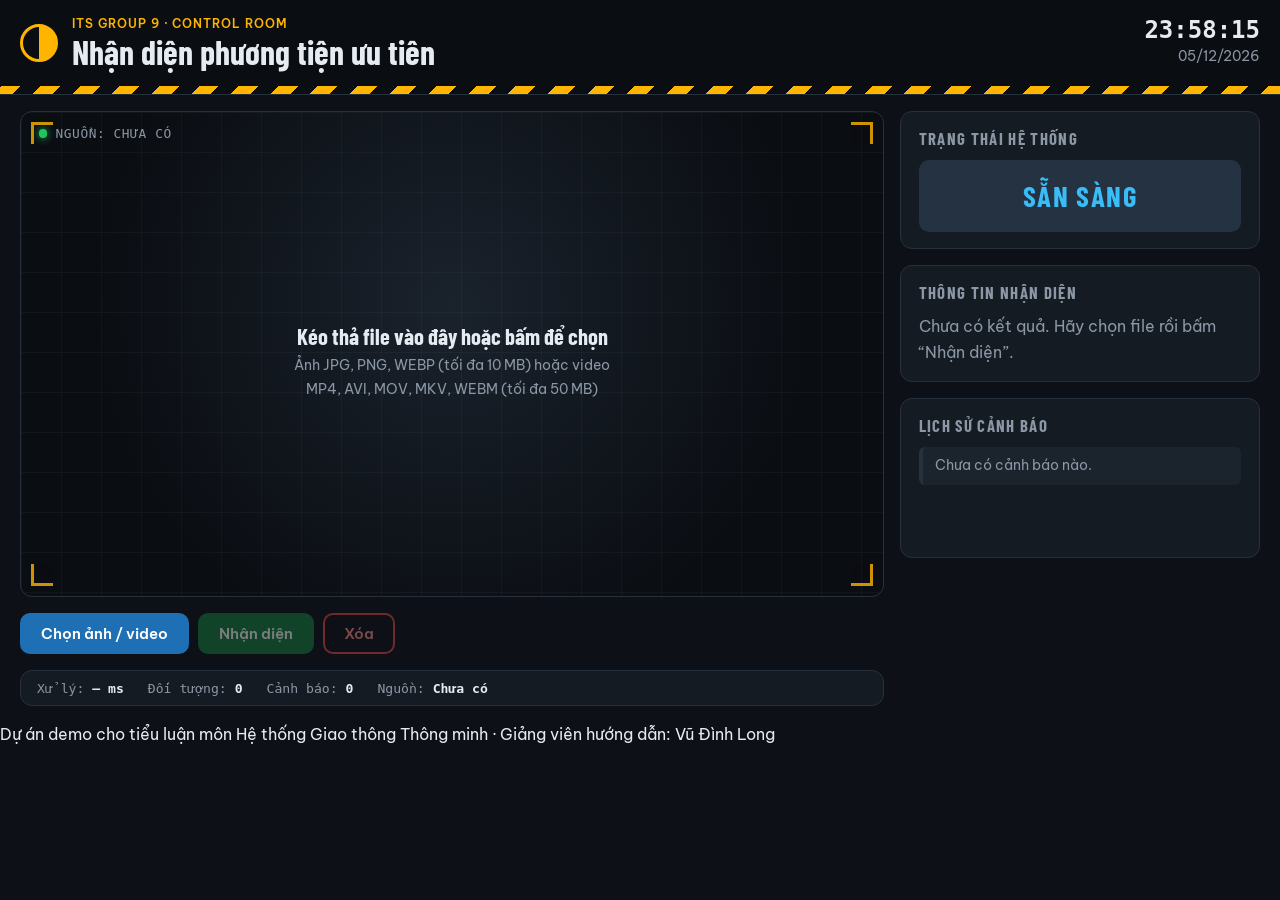
==== commit d9a9acb8: "Update index, style, app  and clock" ====
--- a/frontend/index.html
+++ b/frontend/index.html
@@ -2,86 +2,133 @@
 <html lang="vi">
 <head>
   <meta charset="UTF-8">
-  <meta name="viewport" content="width=device-width, initial-scale=1.0">
-  <title>Nhận diện phương tiện ưu tiên</title>
+  <meta name="viewport" content="width=device-width, initial-scale=1">
+  <title>Nhận diện phương tiện ưu tiên | ITS Group 9</title>
+  <meta name="description" content="Nhận diện phương tiện ưu tiên: xe cứu thương, xe cứu hỏa, xe công an.">
+  <meta name="color-scheme" content="dark">
   <link rel="icon" href="data:image/svg+xml,%3Csvg xmlns='http://www.w3.org/2000/svg' viewBox='0 0 100 100'%3E%3Ctext y='.9em' font-size='90'%3E%F0%9F%9A%91%3C/text%3E%3C/svg%3E">
+  <link rel="preconnect" href="https://fonts.googleapis.com">
+  <link rel="preconnect" href="https://fonts.gstatic.com" crossorigin>
+  <link href="https://fonts.googleapis.com/css2?family=Barlow+Condensed:wght@600;700&family=Be+Vietnam+Pro:wght@400;500;600&display=swap" rel="stylesheet">
   <link rel="stylesheet" href="css/style.css">
 </head>
 <body>
-  <header class="header">
-    <div class="container">
-      <h1>Nhận diện phương tiện ưu tiên</h1>
-      <p>Tải ảnh hoặc video để hệ thống tìm xe cứu thương, xe cứu hỏa, xe công an. Nhóm 9 - môn Hệ thống Giao thông Thông minh.</p>
+  <a class="skip-link" href="#main">Bỏ qua đến nội dung chính</a>
+
+  <header class="topbar">
+    <div class="topbar__inner">
+      <div class="brand">
+        <span class="brand__mark" aria-hidden="true"></span>
+        <div>
+          <p class="brand__kicker">ITS Group 9 · Control Room</p>
+          <h1 class="brand__title">Nhận diện phương tiện ưu tiên</h1>
+        </div>
+      </div>
+      <div class="clock" aria-label="Thời gian hiện tại">
+        <time id="clock" class="clock__time">--:--:--</time>
+        <span id="clock-date" class="clock__date">--/--/----</span>
+      </div>
     </div>
+    <div class="hazard-band" aria-hidden="true"></div>
   </header>
 
-  <main class="container layout">
-    <!-- Cột trái: chọn file -->
-    <section class="card" aria-labelledby="upload-title">
-      <h2 id="upload-title">1. Chọn ảnh hoặc video</h2>
+  <main id="main" class="dashboard">
 
-      <label id="drop-area" class="drop" for="file-input">
-        <input id="file-input" type="file" accept="image/jpeg,image/png,image/webp,video/mp4,video/webm,video/quicktime,video/x-matroska,video/x-msvideo,.mp4,.avi,.mov,.mkv,.webm" hidden>
-        <div id="drop-empty" class="drop__empty">
-          <strong>Kéo thả file vào đây hoặc bấm để chọn</strong>
-          <span>Ảnh JPG, PNG, WEBP (tối đa 10 MB) hoặc video MP4, AVI, MOV, MKV, WEBM (tối đa 50 MB)</span>
-        </div>
-        <div id="preview" class="preview" hidden></div>
-      </label>
+    <!-- ===== Cột trái: màn hình + điều khiển ===== -->
+    <div class="workspace">
+      <section class="stage" aria-label="Màn hình nhận diện">
+        <div class="stage__tag"><span class="dot" aria-hidden="true"></span>Nguồn: <span id="stage-source">Chưa có</span></div>
+        <button id="btn-original" class="stage__toggle" type="button" hidden>Xem ảnh gốc</button>
+        <i class="corner corner--tl" aria-hidden="true"></i>
+        <i class="corner corner--tr" aria-hidden="true"></i>
+        <i class="corner corner--bl" aria-hidden="true"></i>
+        <i class="corner corner--br" aria-hidden="true"></i>
 
-      <p id="file-info" class="file-info" hidden></p>
-      <p id="file-error" class="error" role="alert" hidden></p>
+        <!-- Vùng chọn / kéo thả file và xem trước -->
+        <label id="drop-area" class="drop" for="file-input">
+          <input id="file-input" class="visually-hidden" type="file" accept="image/jpeg,image/png,image/webp,video/mp4,video/webm,video/quicktime,video/x-matroska,video/x-msvideo,.mp4,.avi,.mov,.mkv,.webm">
+          <div id="drop-empty" class="drop__empty">
+            <strong>Kéo thả file vào đây hoặc bấm để chọn</strong>
+            <span>Ảnh JPG, PNG, WEBP (tối đa 10 MB) hoặc video MP4, AVI, MOV, MKV, WEBM (tối đa 50 MB)</span>
+          </div>
+          <div id="preview" class="preview" hidden></div>
+        </label>
 
-      <div class="actions">
-        <button id="btn-detect" class="btn btn--primary" type="button" disabled>Nhận diện</button>
-        <button id="btn-clear" class="btn" type="button" disabled>Xóa</button>
-      </div>
-    </section>
-
-    <!-- Cột phải: kết quả -->
-    <section class="card" aria-labelledby="result-title" aria-live="polite">
-      <h2 id="result-title">2. Kết quả</h2>
-
-      <div id="result-empty" class="placeholder">Chưa có kết quả. Hãy chọn file rồi bấm "Nhận diện".</div>
-      <div id="result-loading" class="loading" hidden><span class="spinner"></span><span id="loading-text">Đang phân tích...</span></div>
-      <p id="result-error" class="error" role="alert" hidden></p>
-
-      <div id="result" hidden>
-        <div id="banner" class="banner"></div>
-        <p id="result-message" class="message"></p>
-
-        <dl class="facts">
-          <div><dt>Loại xe chính</dt><dd id="r-type">-</dd></div>
-          <div><dt id="r-score-label">Độ tin cậy</dt><dd id="r-score">-</dd></div>
-          <div id="r-video-row" hidden><dt>Khung hình đã phân tích</dt><dd id="r-video">-</dd></div>
-        </dl>
-
-        <div id="timeline-box" hidden>
-          <h3>Dòng thời gian của video</h3>
-          <div id="timeline" class="timeline"></div>
-          <p class="legend"><span class="dot dot--red"></span> có xe ưu tiên <span class="dot dot--gray"></span> không thấy xe ưu tiên</p>
-        </div>
-
+        <!-- Ảnh đã đánh dấu khung đỏ: phủ lên màn hình sau khi nhận diện -->
         <figure id="annotated-box" class="annotated" hidden>
           <img id="annotated" alt="Ảnh đã đánh dấu phương tiện">
           <figcaption id="annotated-caption">Khung đỏ: xe ưu tiên do mô hình phát hiện.</figcaption>
         </figure>
+      </section>
 
-        <div id="det-box" hidden>
-          <h3>Các xe ưu tiên tìm thấy</h3>
-          <ul id="det-list" class="det-list"></ul>
+      <p id="file-info" class="file-info" hidden></p>
+      <p id="file-error" class="form-error" role="alert" hidden></p>
+
+      <div class="toolbar" role="group" aria-label="Điều khiển">
+        <label for="file-input" class="btn btn--primary">Chọn ảnh / video</label>
+        <button id="btn-detect" class="btn btn--go" type="button" disabled>Nhận diện</button>
+        <button id="btn-clear" class="btn btn--stop" type="button" disabled>Xóa</button>
+      </div>
+
+      <div class="statusbar" aria-label="Thông số hệ thống">
+        <span>Xử lý: <b id="stat-latency">– ms</b></span>
+        <span>Đối tượng: <b id="stat-objects">0</b></span>
+        <span>Cảnh báo: <b id="stat-alerts">0</b></span>
+        <span>Nguồn: <b id="stat-source">Chưa có</b></span>
+      </div>
+    </div>
+
+    <!-- ===== Cột phải: trạng thái, thông tin, lịch sử ===== -->
+    <aside class="sidebar" aria-label="Kết quả nhận diện">
+
+      <section class="card">
+        <h2 class="card__title">Trạng thái hệ thống</h2>
+        <div id="banner" class="banner banner--idle" role="status" aria-live="polite">Sẵn sàng</div>
+      </section>
+
+      <section class="card">
+        <h2 class="card__title">Thông tin nhận diện</h2>
+
+        <p id="result-empty" class="note">Chưa có kết quả. Hãy chọn file rồi bấm “Nhận diện”.</p>
+        <div id="result-loading" class="loading" hidden><span class="spinner" aria-hidden="true"></span><span id="loading-text">Đang phân tích...</span></div>
+        <p id="result-error" class="form-error" role="alert" hidden></p>
+
+        <div id="result" hidden>
+          <p id="result-message" class="message"></p>
+
+          <dl class="facts">
+            <div><dt>Loại xe chính</dt><dd id="r-type">-</dd></div>
+            <div><dt id="r-score-label">Độ tin cậy</dt><dd id="r-score">-</dd></div>
+            <div id="r-video-row" hidden><dt>Khung hình đã phân tích</dt><dd id="r-video">-</dd></div>
+          </dl>
+
+          <div id="timeline-box" hidden>
+            <h3 class="sub-title">Dòng thời gian của video</h3>
+            <div id="timeline" class="timeline"></div>
+            <p class="legend"><span class="dot dot--red"></span> có xe ưu tiên <span class="dot dot--gray"></span> không thấy xe ưu tiên</p>
+          </div>
+
+          <div id="det-box" hidden>
+            <h3 class="sub-title">Các xe tìm thấy</h3>
+            <ul id="det-list" class="det-list"></ul>
+          </div>
         </div>
-      </div>
-    </section>
+      </section>
 
-    <section class="note card--wide">
-      <strong>Cách hệ thống hoạt động:</strong> mô hình YOLOv8n do nhóm tự huấn luyện trên bộ ảnh xe cứu thương, cứu hỏa, công an,
-      cho ra vị trí, loại xe và độ tin cậy. Mô hình chỉ biết 3 loại xe ưu tiên này.
-    </section>
+      <section class="card card--grow">
+        <h2 class="card__title">Lịch sử cảnh báo</h2>
+        <ul id="history-list" class="history">
+          <li class="history__empty">Chưa có cảnh báo nào.</li>
+        </ul>
+      </section>
+    </aside>
   </main>
 
-  <footer class="footer container">Dự án demo cho tiểu luận môn Hệ thống Giao thông Thông minh - Nhóm 9</footer>
+  <footer class="site-footer">
+    <p>Dự án demo cho tiểu luận môn Hệ thống Giao thông Thông minh · Giảng viên hướng dẫn: Vũ Đình Long</p>
+  </footer>
 
-  <script src="js/app.js"></script>
+  <script src="js/clock.js" defer></script>
+  <script src="js/app.js" defer></script>
 </body>
-</html>
+</html>
--- a/frontend/css/style.css
+++ b/frontend/css/style.css
@@ -1,102 +1,145 @@
+/* ===== Biến chung (giao diện phòng điều khiển, nền tối) ===== */
 :root {
-  --bg: #f5f7fb;
-  --card: #ffffff;
-  --border: #dde3ed;
-  --text: #1b2430;
-  --muted: #5d6b7e;
-  --accent: #2563eb;
-  --accent-dark: #1d4fc4;
-  --danger: #c4251a;
-  --danger-bg: #fdecea;
-  --ok: #0b7a43;
-  --ok-bg: #e8f6ee;
+  --bg: #0d1117; --panel: #151b23; --panel-2: #1b232d; --line: #27313d;
+  --text: #e6ebf1; --muted: #8b97a5;
+  --signal: #ffb400; --ok: #22c55e; --alert: #ef4444; --info: #38bdf8;
   --radius: 12px;
+  --font-head: "Barlow Condensed", "Arial Narrow", sans-serif;
+  --font-body: "Be Vietnam Pro", system-ui, -apple-system, "Segoe UI", sans-serif;
+  --font-num: ui-monospace, "Cascadia Mono", Consolas, monospace;
 }
-* { box-sizing: border-box; }
+*, *::before, *::after { box-sizing: border-box; }
 [hidden] { display: none !important; }
-html { -webkit-text-size-adjust: 100%; }
-body {
-  margin: 0;
-  font-family: "Segoe UI", system-ui, -apple-system, Roboto, Arial, sans-serif;
-  font-size: 16px;
-  line-height: 1.5;
-  color: var(--text);
-  background: var(--bg);
+body { margin: 0; background: var(--bg); color: var(--text); font: 400 1rem/1.6 var(--font-body); }
+h1, h2, h3, p, dl, dd, ul, ol, figure { margin: 0; }
+ul, ol { padding: 0; list-style: none; }
+.visually-hidden { position: absolute; width: 1px; height: 1px; overflow: hidden; clip: rect(0 0 0 0); white-space: nowrap; }
+.skip-link { position: absolute; left: 1rem; top: -4rem; z-index: 20; background: var(--signal); color: #111; padding: .5rem 1rem; border-radius: 8px; }
+.skip-link:focus { top: 1rem; }
+:focus-visible { outline: 3px solid var(--signal); outline-offset: 2px; }
+
+/* ===== Thanh tiêu đề ===== */
+.topbar { background: #0a0e13; border-bottom: 1px solid var(--line); }
+.topbar__inner { display: flex; align-items: center; justify-content: space-between; gap: 1rem; padding: .9rem 1.25rem; }
+.brand { display: flex; align-items: center; gap: .85rem; }
+.brand__mark { width: 2.4rem; height: 2.4rem; flex: none; border-radius: 50%; border: 3px solid var(--signal); background: conic-gradient(var(--signal) 0 50%, transparent 50% 100%); }
+.brand__kicker { color: var(--signal); font-size: .78rem; font-weight: 600; letter-spacing: .08em; text-transform: uppercase; }
+.brand__title { font: 700 clamp(1.5rem, 4.5vw, 2.1rem)/1.1 var(--font-head); }
+.clock { text-align: right; flex: none; }
+.clock__time { display: block; font: 600 1.5rem/1.1 var(--font-num); }
+.clock__date { color: var(--muted); font-size: .85rem; }
+.hazard-band { height: 8px; background: repeating-linear-gradient(-45deg, var(--signal) 0 14px, #0a0e13 14px 28px); }
+
+/* ===== Bố cục ===== */
+.dashboard { display: grid; gap: 1rem; padding: 1rem 1.25rem; grid-template-columns: 1fr; max-width: 1400px; margin-inline: auto; }
+.workspace, .sidebar { display: flex; flex-direction: column; gap: 1rem; min-width: 0; }
+.card { background: var(--panel); border: 1px solid var(--line); border-radius: var(--radius); padding: 1rem 1.1rem; }
+.card--grow { flex: 1; min-height: 10rem; }
+.card__title { font: 700 1.05rem/1.2 var(--font-head); letter-spacing: .08em; text-transform: uppercase; color: var(--muted); margin-bottom: .75rem; }
+.sub-title { font: 700 1.05rem var(--font-head); margin: 1rem 0 .5rem; }
+.note { color: var(--muted); }
+.form-error { color: #ff8a8a; font-weight: 500; }
+.file-info { color: var(--muted); font-size: .9rem; word-break: break-all; }
+
+/* ===== Màn hình ===== */
+.stage {
+  position: relative; aspect-ratio: 16 / 9; min-height: 15rem; overflow: hidden;
+  border: 1px solid var(--line); border-radius: var(--radius);
+  background:
+    linear-gradient(rgba(255,255,255,.03) 1px, transparent 1px) 0 0 / 40px 40px,
+    linear-gradient(90deg, rgba(255,255,255,.03) 1px, transparent 1px) 0 0 / 40px 40px,
+    radial-gradient(circle at 50% 40%, #1a222c, #0a0d12 70%);
 }
-.container { max-width: 1080px; margin: 0 auto; padding: 0 20px; }
+.stage__tag { position: absolute; top: .9rem; left: 1.1rem; z-index: 5; display: flex; align-items: center; gap: .5rem; max-width: 60%; font: 500 .8rem var(--font-num); color: var(--muted); text-transform: uppercase; letter-spacing: .05em; }
+.stage__tag #stage-source { overflow: hidden; text-overflow: ellipsis; white-space: nowrap; }
+.stage__toggle { position: absolute; top: .7rem; right: 1.1rem; z-index: 5; padding: .35rem .8rem; border: 1px solid var(--line); border-radius: 999px; background: rgba(13,17,23,.85); color: var(--text); font: 500 .8rem var(--font-body); cursor: pointer; }
+.dot { flex: none; width: .55rem; height: .55rem; border-radius: 50%; background: var(--ok); box-shadow: 0 0 8px var(--ok); }
+.corner { position: absolute; z-index: 5; width: 22px; height: 22px; border: 0 solid var(--signal); opacity: .8; pointer-events: none; }
+.corner--tl { top: 10px; left: 10px; border-width: 3px 0 0 3px; }
+.corner--tr { top: 10px; right: 10px; border-width: 3px 3px 0 0; }
+.corner--bl { bottom: 10px; left: 10px; border-width: 0 0 3px 3px; }
+.corner--br { bottom: 10px; right: 10px; border-width: 0 3px 3px 0; }
 
-.header { background: var(--card); border-bottom: 1px solid var(--border); padding: 24px 0; }
-.header h1 { margin: 0 0 4px; font-size: 1.75rem; }
-.header p { margin: 0; color: var(--muted); }
+.drop { position: absolute; inset: 0; z-index: 1; display: grid; place-items: center; padding: 2.5rem 1.5rem 1.5rem; cursor: pointer; transition: background-color .15s; }
+.drop:hover, .drop.is-over { background: rgba(255,180,0,.07); }
+.drop.is-over { outline: 2px dashed var(--signal); outline-offset: -10px; }
+.drop:focus-within { outline: 3px solid var(--signal); outline-offset: -4px; }
+.drop__empty { display: grid; gap: .35rem; max-width: 36ch; text-align: center; color: var(--muted); font-size: .9rem; }
+.drop__empty strong { font: 700 1.4rem var(--font-head); color: var(--text); }
+.preview { position: absolute; inset: 0; display: grid; place-items: center; }
+.preview img, .preview video { max-width: 100%; max-height: 100%; object-fit: contain; }
+.annotated { position: absolute; inset: 0; z-index: 3; display: grid; place-items: center; background: #05070a; }
+.annotated img { max-width: 100%; max-height: 100%; object-fit: contain; }
+.annotated figcaption { position: absolute; left: 0; right: 0; bottom: 0; padding: .4rem 1rem; background: rgba(5,7,10,.8); color: var(--muted); font-size: .8rem; text-align: center; }
 
-.layout { display: grid; grid-template-columns: 1fr 1fr; gap: 20px; padding-top: 24px; padding-bottom: 24px; align-items: start; }
-.card { background: var(--card); border: 1px solid var(--border); border-radius: var(--radius); padding: 20px; }
-.card--wide, .note { grid-column: 1 / -1; }
-.card h2 { margin: 0 0 14px; font-size: 1.1rem; }
-.card h3 { margin: 18px 0 8px; font-size: 0.95rem; color: var(--muted); font-weight: 600; }
+/* ===== Nút ===== */
+.toolbar { display: flex; flex-wrap: wrap; gap: .6rem; }
+.btn { display: inline-flex; align-items: center; justify-content: center; padding: .7rem 1.3rem; border: 0; border-radius: 10px; color: #fff; font: 600 .95rem var(--font-body); cursor: pointer; transition: filter .15s; }
+.btn:hover:not(:disabled) { filter: brightness(1.15); }
+.btn:disabled { opacity: .45; cursor: not-allowed; }
+.btn--primary { background: #1f6fb5; }
+.btn--go { background: #15803d; }
+.btn--stop { background: transparent; color: #ff8a8a; box-shadow: inset 0 0 0 2px var(--alert); }
 
-/* Khung chọn file */
-.drop { display: block; border: 2px dashed #b7c3d6; border-radius: var(--radius); background: #fafbfd; cursor: pointer; transition: border-color .15s, background .15s; }
-.drop:hover, .drop.is-over { border-color: var(--accent); background: #eef4ff; }
-.drop__empty { display: flex; flex-direction: column; gap: 6px; align-items: center; justify-content: center; text-align: center; padding: 44px 20px; color: var(--muted); font-size: .92rem; }
-.drop__empty strong { color: var(--text); font-size: 1rem; }
-.preview { padding: 10px; text-align: center; }
-.preview img, .preview video { max-width: 100%; max-height: 320px; border-radius: 8px; display: block; margin: 0 auto; background: #000; }
-.file-info { margin: 10px 0 0; color: var(--muted); font-size: .9rem; word-break: break-all; }
-.error { margin: 10px 0 0; color: var(--danger); background: var(--danger-bg); border-radius: 8px; padding: 8px 12px; font-size: .92rem; }
+.statusbar { display: flex; flex-wrap: wrap; gap: .5rem 1.5rem; padding: .6rem 1rem; background: var(--panel); border: 1px solid var(--line); border-radius: var(--radius); color: var(--muted); font: .82rem var(--font-num); }
+.statusbar b { color: var(--text); font-weight: 600; }
+.statusbar span:last-child { min-width: 0; overflow-wrap: anywhere; }
 
-.actions { display: flex; gap: 10px; margin-top: 16px; }
-.btn { font: inherit; font-weight: 600; padding: 10px 20px; border-radius: 8px; border: 1px solid var(--border); background: #fff; color: var(--text); cursor: pointer; }
-.btn:hover:not(:disabled) { background: #f0f3f9; }
-.btn:disabled { opacity: .5; cursor: not-allowed; }
-.btn--primary { background: var(--accent); border-color: var(--accent); color: #fff; }
-.btn--primary:hover:not(:disabled) { background: var(--accent-dark); }
-.btn:focus-visible, select:focus-visible, .drop:focus-within { outline: 3px solid #93b4f5; outline-offset: 2px; }
+/* ===== Trạng thái hệ thống ===== */
+.banner { display: grid; place-items: center; min-height: 4.5rem; padding: .5rem 1rem; border-radius: 10px; text-align: center; text-transform: uppercase; letter-spacing: .05em; font: 700 clamp(1.3rem, 2.6vw, 1.8rem)/1.15 var(--font-head); background: #243242; color: var(--info); }
+.banner--loading { color: var(--info); }
+.banner--none { background: #14532d; color: #86efac; box-shadow: 0 0 22px rgba(34,197,94,.3); }
+.banner--priority { background: #991b1b; color: #fff; animation: pulse 1.1s ease-in-out infinite; }
+.banner--error { background: #3b2a12; color: var(--signal); }
+@keyframes pulse { 0%, 100% { box-shadow: 0 0 0 0 rgba(239,68,68,.55); } 50% { box-shadow: 0 0 0 14px rgba(239,68,68,0); } }
 
-/* Kết quả */
-.placeholder { color: var(--muted); padding: 30px 0; text-align: center; }
-.loading { display: flex; align-items: center; gap: 12px; padding: 30px 0; justify-content: center; color: var(--muted); }
-.spinner { width: 22px; height: 22px; border: 3px solid #d3dcec; border-top-color: var(--accent); border-radius: 50%; animation: spin .8s linear infinite; }
+/* ===== Thông tin nhận diện ===== */
+.loading { display: flex; align-items: center; gap: .6rem; color: var(--info); }
+.spinner { width: 1.1rem; height: 1.1rem; border: 3px solid var(--line); border-top-color: var(--info); border-radius: 50%; animation: spin .8s linear infinite; }
 @keyframes spin { to { transform: rotate(360deg); } }
+.message { color: var(--muted); margin-bottom: .75rem; font-size: .92rem; }
+.message:empty { display: none; }
+.facts { display: grid; gap: .5rem; }
+.facts div { display: flex; justify-content: space-between; gap: 1rem; padding-bottom: .45rem; border-bottom: 1px solid var(--line); }
+.facts dt { color: var(--muted); }
+.facts dd { font: 600 .95rem var(--font-num); text-align: right; }
 
-.banner { border-radius: 10px; padding: 14px 16px; font-size: 1.3rem; font-weight: 700; text-align: center; }
-.banner--priority { background: var(--danger-bg); color: var(--danger); border: 1px solid #f3b9b3; }
-.banner--normal { background: var(--ok-bg); color: var(--ok); border: 1px solid #b6e0c8; }
-.banner--none { background: #eef1f6; color: var(--muted); border: 1px solid var(--border); }
-.message { margin: 12px 0; }
+.timeline { display: flex; gap: 2px; }
+.tick { flex: 1; height: 22px; min-width: 2px; border-radius: 2px; background: #3a4552; }
+.tick--red { background: var(--alert); }
+.legend { margin-top: .4rem; color: var(--muted); font-size: .8rem; }
+.legend .dot { display: inline-block; margin: 0 .25rem 0 .6rem; box-shadow: none; }
+.legend .dot:first-child { margin-left: 0; }
+.dot--red { background: var(--alert); }
+.dot--gray { background: #3a4552; }
 
-.facts { margin: 0; }
-.facts div { display: flex; justify-content: space-between; gap: 12px; padding: 8px 0; border-bottom: 1px solid #eef1f6; }
-.facts dt { color: var(--muted); }
-.facts dd { margin: 0; font-weight: 600; text-align: right; }
+.det-list { display: grid; gap: .5rem; }
+.det-list li { display: flex; align-items: center; gap: .75rem; padding: .5rem .7rem; background: var(--panel-2); border-radius: 8px; }
+.num { flex: none; display: grid; place-items: center; width: 1.7rem; height: 1.7rem; border-radius: 50%; background: #3a4552; font: 700 .95rem var(--font-head); }
+.num--priority { background: var(--alert); color: #fff; }
+.name { font-weight: 600; }
+.meta { color: var(--muted); font-size: .82rem; }
 
-.timeline { display: flex; gap: 3px; flex-wrap: wrap; }
-.tick { width: 14px; height: 28px; border-radius: 3px; background: #c9d1de; }
-.tick--red { background: #d64538; }
-.tick--green { background: #3aa76d; }
-.legend { margin: 8px 0 0; font-size: .85rem; color: var(--muted); }
-.dot { display: inline-block; width: 10px; height: 10px; border-radius: 50%; margin: 0 4px 0 10px; vertical-align: middle; }
-.dot:first-child { margin-left: 0; }
-.dot--red { background: #d64538; } .dot--green { background: #3aa76d; } .dot--gray { background: #c9d1de; }
+.history { display: grid; gap: .5rem; max-height: 16rem; overflow-y: auto; }
+.history li { padding: .5rem .75rem; background: var(--panel-2); border-left: 4px solid var(--alert); border-radius: 6px; font-size: .85rem; word-break: break-word; }
+.history__empty { border-left-color: var(--line) !important; color: var(--muted); }
 
-.annotated { margin: 16px 0 0; }
-.annotated img { width: 100%; border-radius: 8px; border: 1px solid var(--border); display: block; }
-.annotated figcaption { margin-top: 6px; font-size: .85rem; color: var(--muted); }
 
-.det-list { list-style: none; margin: 0; padding: 0; }
-.det-list li { display: flex; gap: 10px; align-items: baseline; padding: 8px 0; border-bottom: 1px solid #eef1f6; font-size: .95rem; }
-.det-list .num { flex: none; width: 24px; height: 24px; border-radius: 6px; background: var(--ok); color: #fff; font-size: .8rem; font-weight: 700; display: grid; place-items: center; }
-.det-list .num--priority { background: var(--danger); }
-.det-list .name { font-weight: 600; }
-.det-list .meta { color: var(--muted); font-size: .85rem; }
-
-.inline-form { display: flex; gap: 10px; flex-wrap: wrap; }
-select { font: inherit; padding: 10px 12px; border: 1px solid var(--border); border-radius: 8px; background: #fff; min-width: 220px; }
-
-.note { background: #eef4ff; border: 1px solid #cddcf8; border-radius: var(--radius); padding: 14px 18px; color: #25427a; font-size: .92rem; }
-.footer { text-align: center; color: var(--muted); font-size: .85rem; padding: 10px 20px 28px; }
-
-@media (max-width: 820px) {
-  .layout { grid-template-columns: 1fr; }
-  .header h1 { font-size: 1.4rem; }
+/* ===== Màn hình lớn ===== */
+@media (min-width: 1000px) {
+  .dashboard { grid-template-columns: minmax(0, 1fr) 360px; align-items: start; }
+  .sidebar { position: sticky; top: 1rem; }
 }
+@media (min-width: 900px) {
+  .flow { grid-template-columns: repeat(5, 1fr); gap: 1.1rem; }
+  .flow__step { padding: 3.2rem .9rem .9rem; }
+  .flow__num { left: .9rem; top: .9rem; }
+  .flow__step:not(.flow__step--last)::after { content: "→"; left: auto; right: -1rem; bottom: auto; top: 1.25rem; font-size: 1.2rem; }
+}
+@media (max-width: 520px) {
+  .topbar__inner { padding-inline: .9rem; }
+  .clock__time { font-size: 1.15rem; }
+  .btn { flex: 1 1 100%; }
+  .stage { aspect-ratio: auto; height: 17rem; }
+}
+@media (prefers-reduced-motion: reduce) { * { animation: none !important; transition: none !important; } }
